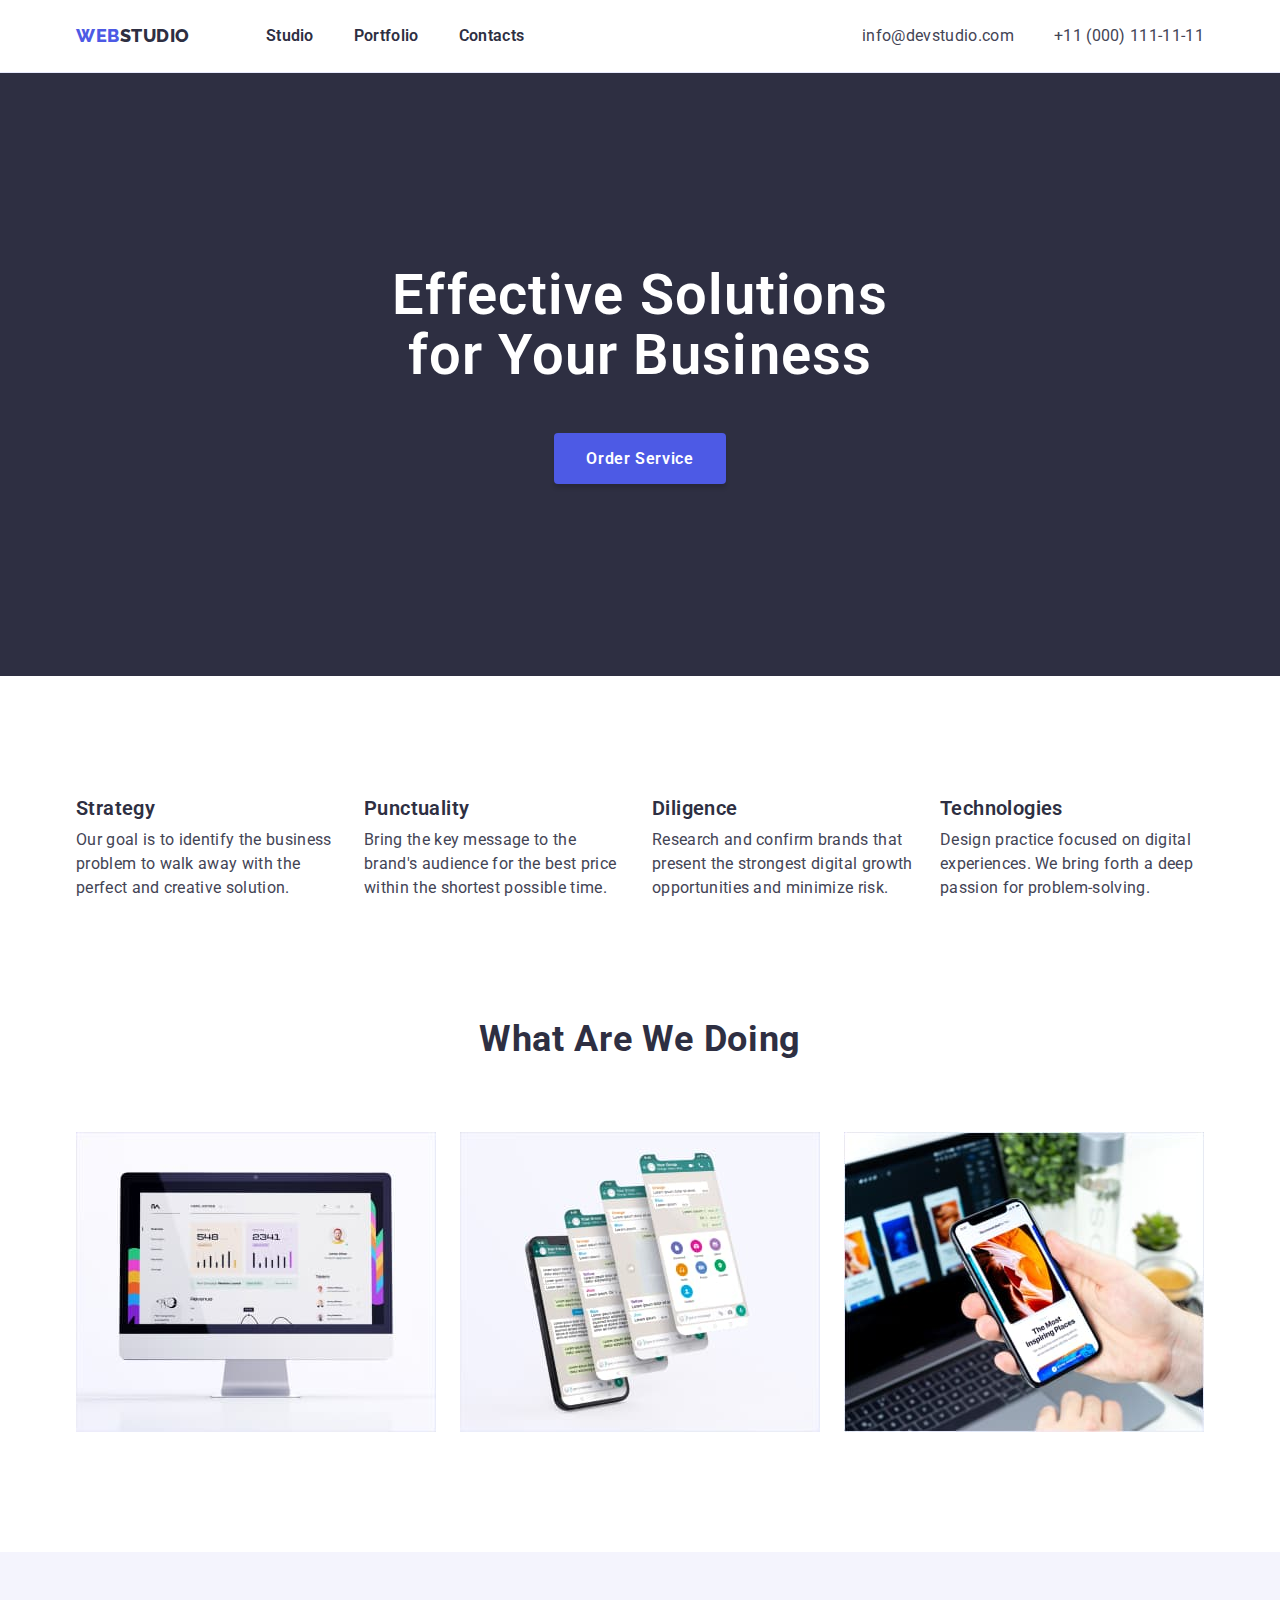
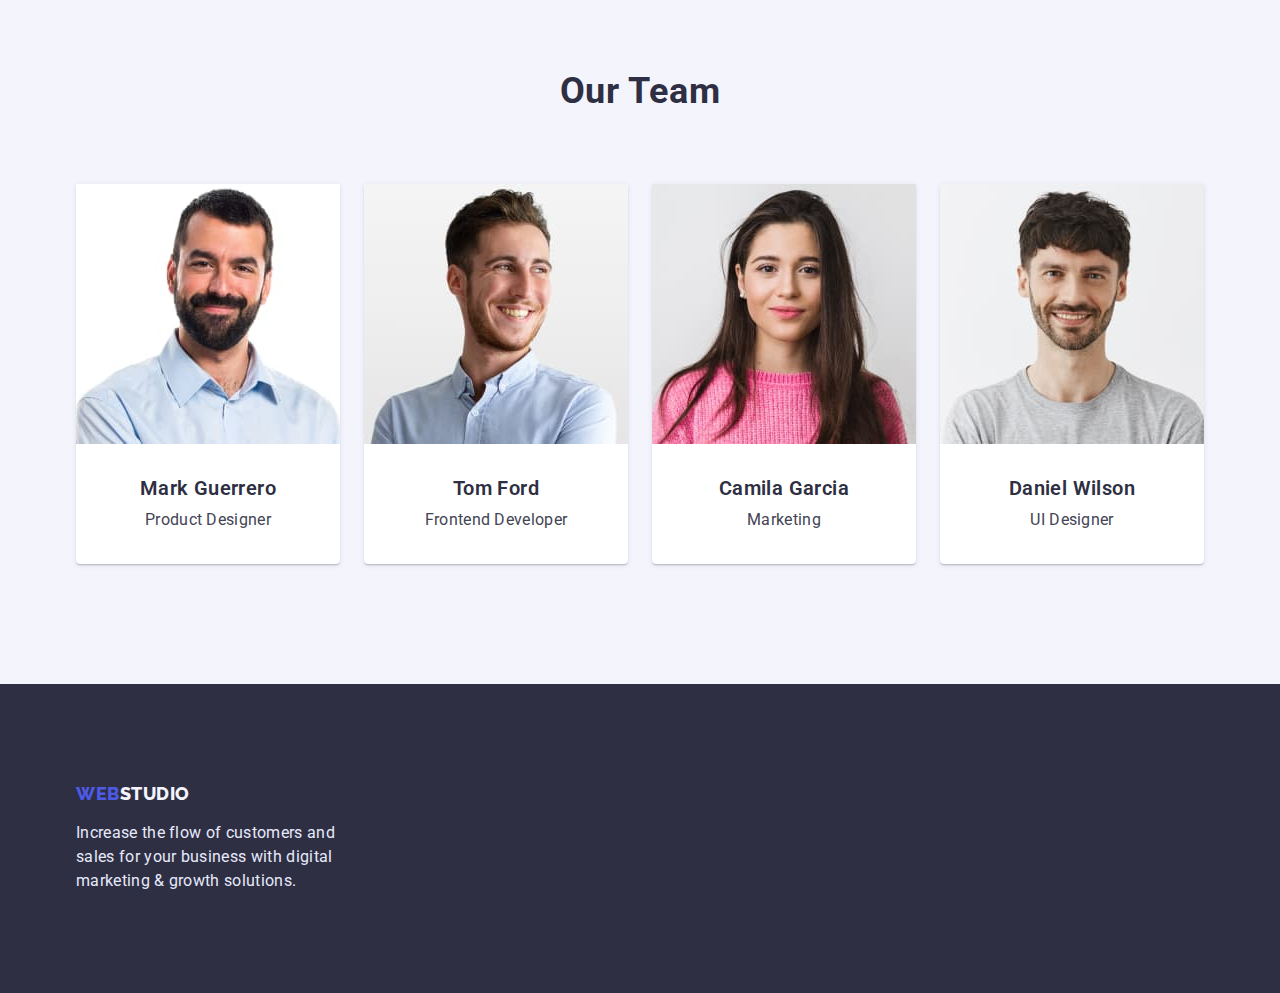
==== index.html @ ffe82aef "summary" ====
<!DOCTYPE html>
<html lang="en">
<head>
    <meta charset="UTF-8">
    <meta http-equiv="X-UA-Compatible" content="IE=edge">
    <meta name="viewport" content="width=device-width, initial-scale=1.0">
    <title>Webstudio</title>
    <link href="https://fonts.googleapis.com/css2?family=Raleway:wght@800&amp;family=Roboto:wght@400;500;700;900&amp;display=swap" rel="stylesheet">
    <link rel="stylesheet" href="https://cdnjs.cloudflare.com/ajax/libs/modern-normalize/1.1.0/modern-normalize.min.css">
    <link rel="stylesheet" href="./css/styles.css">
</head>
<body>
    <!--Header-->
    <header class="header">
        <div class="container flex">
            <a class="flex logo" href="./index.html">web<span class="header-logo">studio</span></a>
            <nav class="navigation">
                <ul class="flex navigation-list">
                    <li class="navigation-list-item">
                        <a class="navigation-anchor" href="./index.html">studio</a>
                    </li>
                    <li class="navigation-list-item">
                        <a class="navigation-anchor" href="./portfolio.html">portfolio</a>
                    </li>
                    <li class="navigation-list-item">
                        <a class="navigation-anchor" href="">contacts</a>
                    </li>
                </ul>
            </nav>
            <address class="address">
                <ul class="flex">
                    <li class="address-list-item">
                        <a class="address-anchor" href="mailto:info@devstudio.com">info@devstudio.com</a>
                    </li>
                    <li class="address-list-item">
                        <a class="address-anchor" href="tel:+110001111111">+11 (000) 111-11-11</a>
                    </li>
                </ul>
            </address>
        </div>
    </header>
    <!--Main Content-->
    <main>
        <!--Hero-->
        <section class="hero">
            <div class="container">
                <h1 class="hero-header">Effective Solutions for Your Business</h1>
                <button class="hero-button" type="button">Order Service</button>
            </div>
        </section>
        <!--Features-->
        <section class="features">
            <div class="container">
                <h2 class="visually-hidden">features</h2>
                <ul class="flex">
                    <li class="features-list-item">
                        <h3 class="third-header">Strategy</h3>
                        <p class="text">Our goal is to identify the business
                            problem to walk away with the perfect and creative solution. </p>
                    </li>
                    <li class="features-list-item">
                        <h3 class="third-header">Punctuality</h3>
                        <p class="text">Bring the key message to the brand's audience for the best price within the shortest possible time.</p>
                    </li>
                    <li class="features-list-item">
                        <h3 class="third-header">Diligence</h3>
                        <p class="text">Research and confirm brands that present the strongest digital growth opportunities and minimize risk.</p>
                    </li>
                    <li class="features-list-item">
                        <h3 class="third-header">Technologies</h3>
                        <p class="text">Design practice focused on digital experiences. We bring forth a deep passion for problem-solving.</p>
                    </li>
                </ul>
            </div>
        </section>
        <!-- Work -->
        <section class="work">
            <div class="container">
                <h2 class="second-header">what are we doing</h2>
                <ul class="flex">
                    <li class="work-list-item">
                        <img class="block" src="images/monitor.jpg" alt="monitor" width="360">
                    </li>
                    <li class="work-list-item">
                        <img class="block" src="images/phone.jpg" alt="phone" width="360">
                    </li>
                    <li class="work-list-item">
                        <img class="block" src="images/all.jpg" alt="phone in hand" width="360">
                    </li>
                </ul>
            </div>
        </section>
        <!-- Team -->
        <section class="team">
            <div class="container">
                <h2 class="second-header">our team</h2>
                <ul class="flex">
                    <li class="team-list-item">
                        <img class="block" src="images/mark.jpg" alt="mark portret" width="264">
                        <div class="team-box">
                            <h3 class="third-header">mark guerrero</h3>
                            <p class="text">Product Designer</p>
                        </div>
                    </li>
                    <li class="team-list-item">
                        <img class="block" src="images/tom.jpg" alt="tom portret" width="264">
                        <div class="team-box">
                            <h3 class="third-header">tom ford</h3>
                            <p class="text">Frontend Developer</p>
                        </div>
                    </li>
                    <li class="team-list-item">
                        <img class="block" src="images/camila.jpg" alt="camila portret" width="264">
                        <div class="team-box">
                            <h3 class="third-header">camila garcia</h3>
                            <p class="text">Marketing</p>
                        </div>
                    </li>
                    <li class="team-list-item">
                        <img class="block" src="images/daniel.jpg" alt="danielportret" width="264">
                        <div class="team-box">
                            <h3 class="third-header">daniel wilson</h3>
                            <p class="text">UI Designer</p>
                        </div>
                    </li>
                </ul>
            </div>
        </section>
    </main>
    <!-- Footer -->
    <footer class="footer">
        <div class="container">
            <a class="logo-foot" href="./index.html">web<span class="footer-logo">studio</span></a>
            <p class="footer-text">Increase the flow of customers and sales for your business with digital marketing & growth solutions.</p>
        </div>
    </footer>
</body>
</html>
---- css/styles.css ----
:root {
    --iris: #4D5AE5;
    --navy-blue: #2E2F42;
    --green: #31D0AA;
    --slate: #434455;
    --light-slate: #8E8F99;
    --cornflower: #E7E9FC;
    --cloud: #F4F4FD;
    --navy-blue-modal: rgba(46, 47, 66, 0.4);
    --background: #FFFFFF;
    --order-hover: #404BBF;
}

body {
    font-family: 'Roboto', sans-serif;
    font-style: normal;
    color: var(--navy-blue);
    background-color: var(--background);
}

h1, h2, h3, ul, p {
    margin: 0;
    padding: 0;
    list-style: none;
}

/* ---------------HEADER--------------- */

.header {
    border-bottom: 1px solid #E7E9FC;
}

.container {
    margin: 0 auto;
    width: 1158px;
    padding-left: 15px;
    padding-right: 15px;
}

.flex {
    display: flex;
}

.logo {
    padding-top: 24px;
    padding-bottom: 24px;

    font-family: 'Raleway', sans-serif;
    font-weight: 800;
    font-size: 18px;
    line-height: 1.33;
    align-items: center;
    letter-spacing: 0.03em;
    text-transform: uppercase;
    color: var(--iris);
    text-decoration: none;
}

.header-logo {
    color: var(--navy-blue);
}

.navigation-list {
    margin-left: 76px;
}

.navigation-list .navigation-list-item + .navigation-list-item {
    margin-left: 40px;
}

.navigation-list-item {
    
}

.navigation-anchor {
    display: block;
    padding-top: 24px;
    padding-bottom: 24px;

    font-weight: 600;
    font-size: 16px;
    line-height: 1.5;
    letter-spacing: 0.02em;
    text-decoration: none;
    color: var(--navy-blue);
    text-transform: capitalize;
}

.navigation-anchor:hover, .navigation-anchor:focus {
    color: var(--iris);
}

.address {
    margin-left: auto;
}

.address-list-item + .address-list-item {
    margin-left: 40px;
}

.address-anchor {
    display: block;
    padding-top: 24px;
    padding-bottom: 24px;
    
    font-style: normal;
    font-size: 16px;
    line-height: 1.5;
    letter-spacing: 0.02em;
    color: var(--slate);
    text-decoration: none;
}

.tel {
    text-transform: uppercase;
}

.address-anchor:hover, .address:focus {
    color: var(--iris)
}

/* ---------------MAIN--------------- */

/* ------------Hero------------ */

.hero {
    background-color: var(--navy-blue);
    text-align: center;
    padding-top: 192px;
    padding-bottom: 192px;
}

.hero-header {
    margin: 0 auto;
    max-width: 496px;
    margin-bottom: 48px;

    font-weight: 600;
    font-size: 56px;
    line-height: 1.075;
    text-align: center;
    letter-spacing: 0.02em;
    color: var(--background);
}

.hero-button {
    padding: 16px 32px;
    text-align: center;
    border: none;

    font-family: 'Roboto', sans-serif;
    background: var(--iris);
    font-weight: 600;
    font-size: 16px;
    line-height: 1.1875;
    letter-spacing: 0.04em;
    color: var(--background);
    cursor: pointer;
    box-shadow: 0px 4px 4px rgba(0, 0, 0, 0.15);
    border-radius: 4px;
}

.hero-button:hover, .hero-button:focus {
    background-color: var(--order-hover);
}

/* ------------Features------------ */

.features {
    padding-top: 120px;
    padding-bottom: 120px;
}

.features-list-item {
    flex-basis: calc(100% - (3 * 24px) / 4);
}

.features-list-item + .features-list-item {
    margin-left: 24px;
}

.third-header {
    margin-bottom: 8px;

    font-weight: 600;
    font-size: 20px;
    line-height: 1.2;
    letter-spacing: 0.02em;
    text-transform: capitalize;
}

.text {
    font-size: 16px;
    line-height: 1.5;
    letter-spacing: 0.02em;
    color: var(--slate);
}

/* ------------Work------------ */

.work {
    padding-bottom: 120px;
}

.second-header {
    margin-bottom: 72px;

    font-size: 36px;
    line-height: 1.11;
    text-align: center;
    letter-spacing: 0.02em;
    text-transform: capitalize;
}

.work-list-item {
    flex-basis: calc(100% - (2 * 24px) / 3);
}

.work-list-item + .work-list-item {
    margin-left: 24px;
}

.block {
    display: block;
}

/* ------------Team------------ */

.team {
    background-color: var(--cloud);
    padding-top: 120px;
    padding-bottom: 120px;
}

.team-list-item + .team-list-item {
    margin-left: 24px;
}

.team-list-item {
    flex-basis: calc(100% - (3 * 24px) / 4);
    background: var(--background);
    box-shadow: 0px 1px 6px rgba(46, 47, 66, 0.08), 0px 1px 1px rgba(46, 47, 66, 0.16), 0px 2px 1px rgba(46, 47, 66, 0.08);
    border-radius: 0px 0px 4px 4px;
}

.team-box {
    padding: 32px 0;
    text-align: center;
}

/* ------------FOOTER------------ */
.footer {
    background-color: var(--navy-blue);
    padding-top: 100px;
    padding-bottom: 100px;
}

.logo-foot {
    margin-bottom: 16px;
    font-family: 'Raleway';
    font-weight: 800;
    font-size: 18px;
    line-height: 1.16;
    display: flex;
    align-items: center;
    letter-spacing: 0.03em;
    text-transform: uppercase;
    text-decoration: none;
    color: var(--iris);
}

.footer-logo {
    color: var(--cloud);
}

.footer-text {
    font-size: 16px;
    line-height: 1.5;
    letter-spacing: 0.02em;
    color: var(--cornflower);
    max-width: 264px;
}

/* ------------PORTFOLIO------------ */

/* ------------Buttons------------ */

.portfolio {
    padding-top: 96px;
    padding-bottom: 120px;
}

.buttons-list {
    display: flex;
    margin-bottom: 72px;
    justify-content: center;
}

.buttons-list-item + .buttons-list-item {
    margin-left: 24px;
}

.portfolio-button {
    border-radius: 4px;
    padding: 12px 24px;

    font-family: 'Roboto', sans-serif;
    font-weight: 600;
    font-size: 16px;
    line-height: 1.5;
    text-align: center;
    letter-spacing: 0.04em;
    color: var(--iris);
    background: var(--cloud);
    cursor: pointer;
    border: 0.5px solid #F4F4FD;
    box-shadow: 0px 1px 6px rgba(46, 47, 66, 0.08);
    text-transform: capitalize;
}

.portfolio-button:hover, .portfolio-button:focus {
    color: var(--background);
    background-color: var(--order-hover);
    /* box-shadow: 0px 3px 1px rgba(0, 0, 0, 0.1), 0px 2px 1px rgba(0, 0, 0, 0.08), 0px 2px 2px rgba(0, 0, 0, 0.12); */
}

/* ------------Cards------------ */

.cards-list {
    display: flex;
    flex-wrap: wrap;
}

.cards-list-item {
    width: calc((100% - 48px) / 3);
    margin-right: 24px;
    margin-bottom: 48px;
    box-shadow: 0px 1px 6px rgba(46, 47, 66, 0.08);
}

.cards-list-item:nth-child(3n) {
    margin-right: 0;
}

.cards-list-item:nth-last-child(-n+3) {
    margin-bottom: 0;
}

.cards-box {
    padding: 32px 16px;
    border: 0.5px solid #F4F4FD;
    border-top: 0;
}

/* ------------Visually Hidden------------ */

.visually-hidden {
    position: absolute;
    white-space: nowrap;
    width: 1px;
    height: 1px;
    overflow: hidden;
    border: 0;
    padding: 0;
    clip: rect(0 0 0 0);
    clip-path: inset(50%);
    margin: -1px;
}
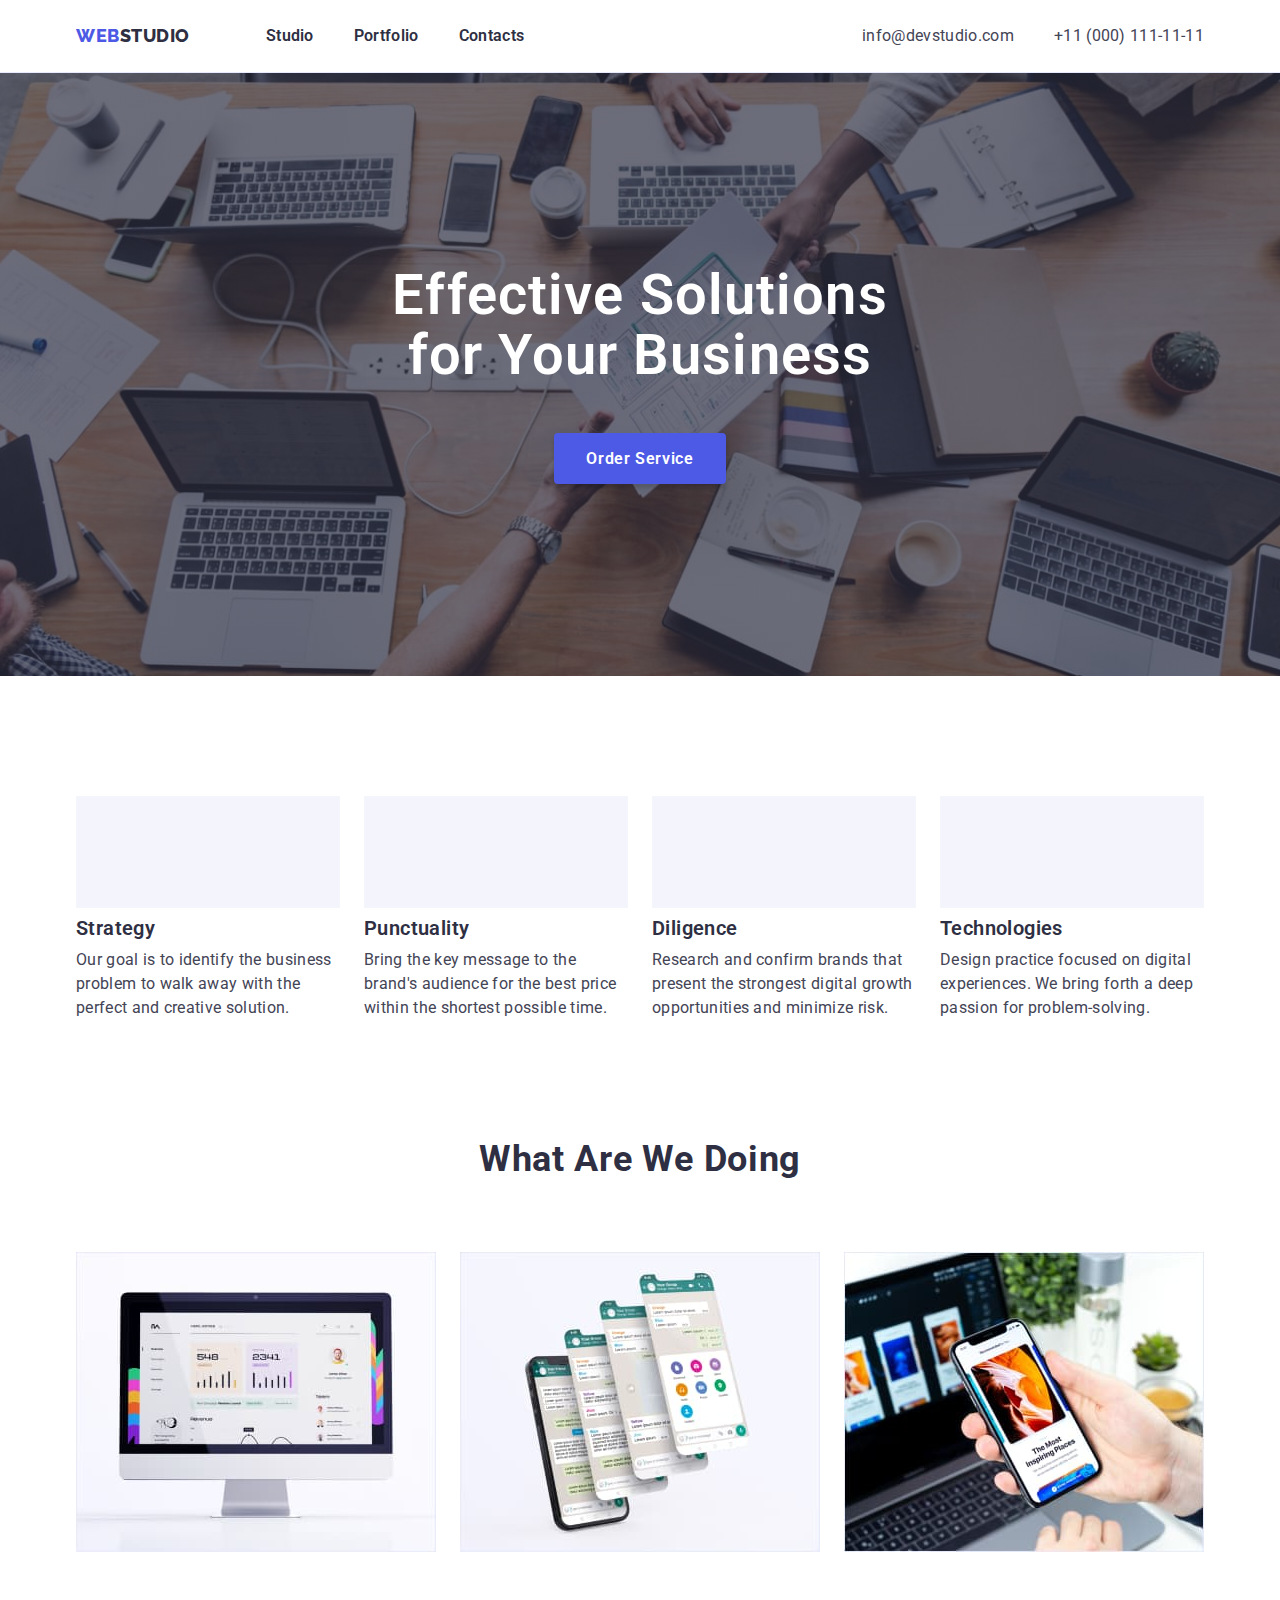
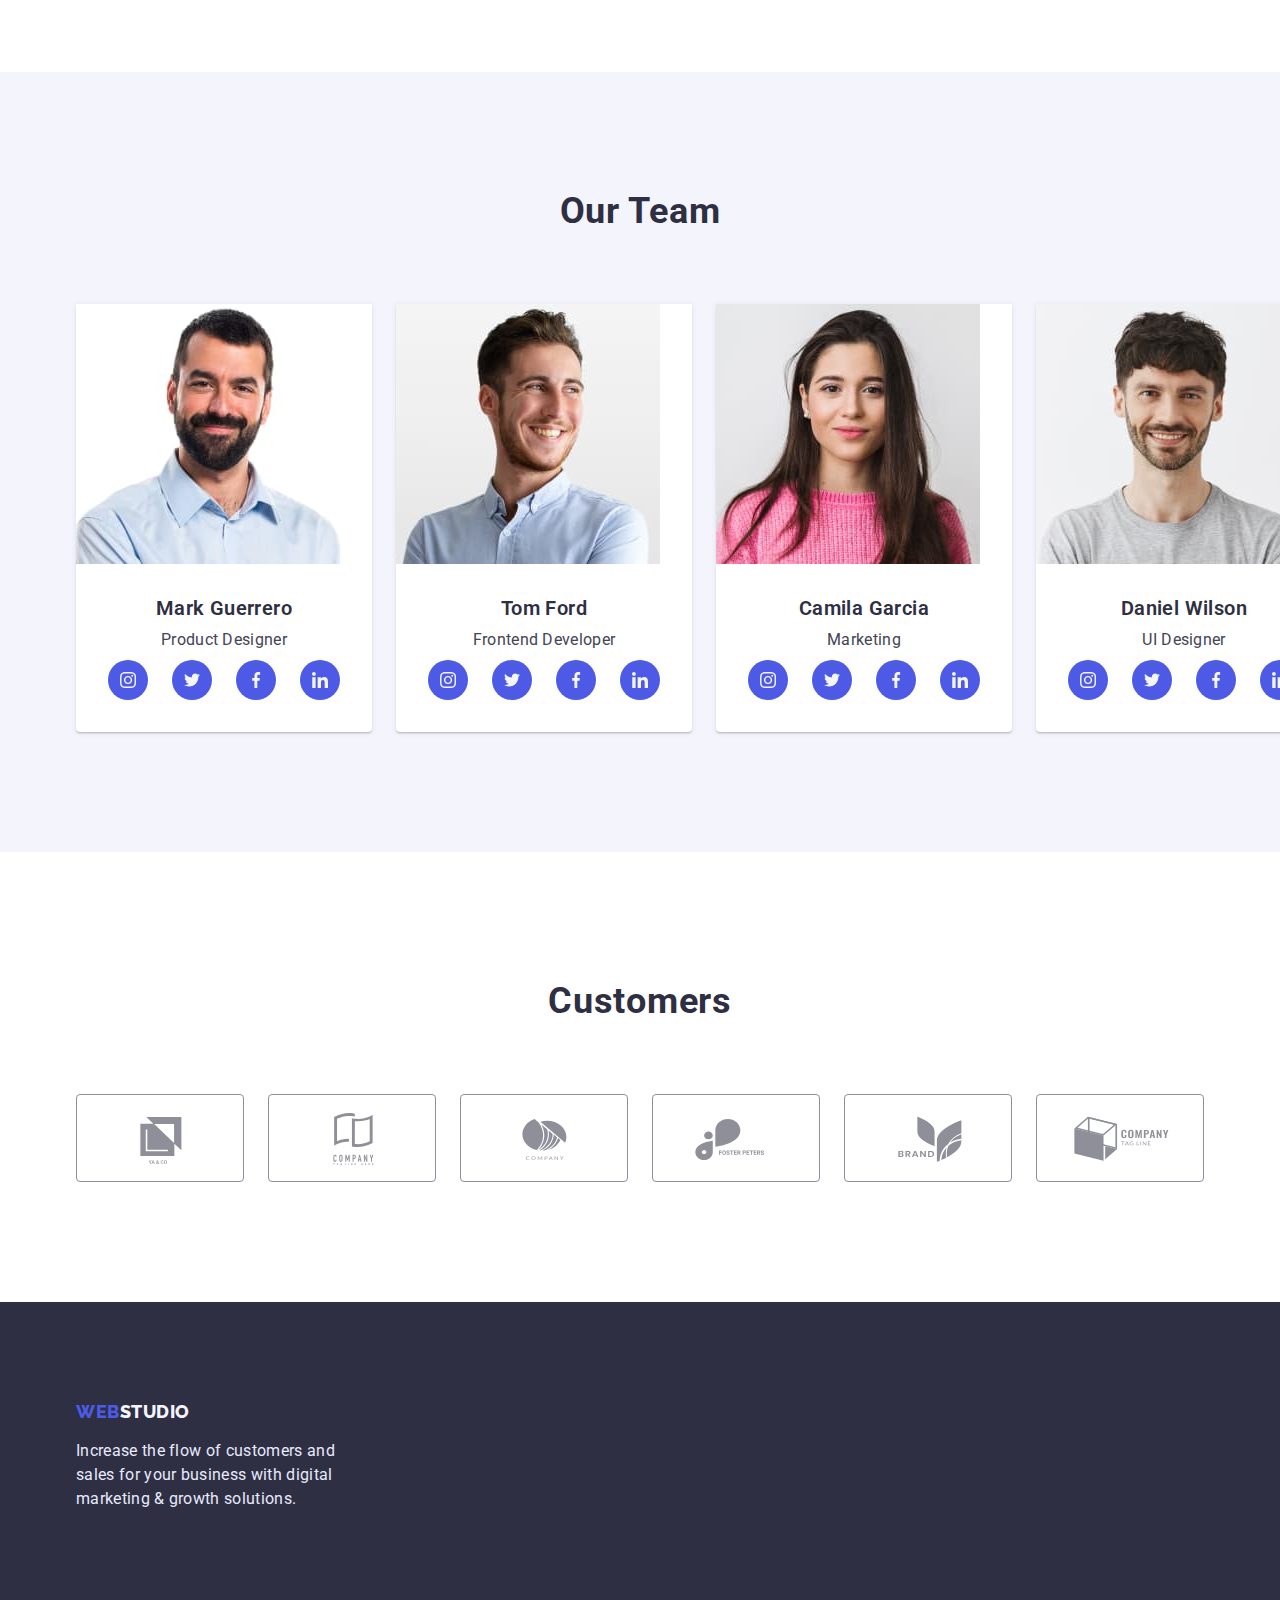
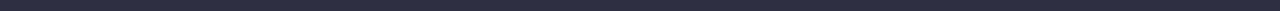
==== commit 05c9ea9d: "summary" ====
--- a/index.html
+++ b/index.html
@@ -53,20 +53,20 @@
             <div class="container">
                 <h2 class="visually-hidden">features</h2>
                 <ul class="flex">
-                    <li class="features-list-item">
+                    <li class="features-list-item antena">
                         <h3 class="third-header">Strategy</h3>
                         <p class="text">Our goal is to identify the business
                             problem to walk away with the perfect and creative solution. </p>
                     </li>
-                    <li class="features-list-item">
+                    <li class="features-list-item clock">
                         <h3 class="third-header">Punctuality</h3>
                         <p class="text">Bring the key message to the brand's audience for the best price within the shortest possible time.</p>
                     </li>
-                    <li class="features-list-item">
+                    <li class="features-list-item diagram">
                         <h3 class="third-header">Diligence</h3>
                         <p class="text">Research and confirm brands that present the strongest digital growth opportunities and minimize risk.</p>
                     </li>
-                    <li class="features-list-item">
+                    <li class="features-list-item astronaut">
                         <h3 class="third-header">Technologies</h3>
                         <p class="text">Design practice focused on digital experiences. We bring forth a deep passion for problem-solving.</p>
                     </li>
@@ -100,6 +100,36 @@
                         <div class="team-box">
                             <h3 class="third-header">mark guerrero</h3>
                             <p class="text">Product Designer</p>
+                            <ul class="team-soc-list">
+                                <li class="team-soc-item">
+                                    <a href="" class="team-soc-link">
+                                        <svg class="team-soc-icon" width="16" height="16">
+                                            <use href="./images/symbol-defs.svg#icon-instagram"></use>
+                                        </svg>
+                                    </a>
+                                </li>
+                                <li class="team-soc-item">
+                                    <a href="" class="team-soc-link">
+                                        <svg class="team-soc-icon" width="16" height="16">
+                                            <use href="./images/symbol-defs.svg#icon-twitter"></use>
+                                        </svg>
+                                    </a>
+                                </li>
+                                <li class="team-soc-item">
+                                    <a href="" class="team-soc-link">
+                                        <svg class="team-soc-icon" width="16" height="16">
+                                            <use href="./images/symbol-defs.svg#icon-facebook"></use>
+                                        </svg>
+                                    </a>
+                                </li>
+                                <li class="team-soc-item">
+                                    <a href="" class="team-soc-link">
+                                        <svg class="team-soc-icon" width="16" height="16">
+                                            <use href="./images/symbol-defs.svg#icon-linkedin"></use>
+                                        </svg>
+                                    </a>
+                                </li>
+                            </ul>
                         </div>
                     </li>
                     <li class="team-list-item">
@@ -107,6 +137,36 @@
                         <div class="team-box">
                             <h3 class="third-header">tom ford</h3>
                             <p class="text">Frontend Developer</p>
+                            <ul class="team-soc-list">
+                                <li class="team-soc-item">
+                                    <a href="" class="team-soc-link">
+                                        <svg class="team-soc-icon" width="16" height="16">
+                                            <use href="./images/symbol-defs.svg#icon-instagram"></use>
+                                        </svg>
+                                    </a>
+                                </li>
+                                <li class="team-soc-item">
+                                    <a href="" class="team-soc-link">
+                                        <svg class="team-soc-icon" width="16" height="16">
+                                            <use href="./images/symbol-defs.svg#icon-twitter"></use>
+                                        </svg>
+                                    </a>
+                                </li>
+                                <li class="team-soc-item">
+                                    <a href="" class="team-soc-link">
+                                        <svg class="team-soc-icon" width="16" height="16">
+                                            <use href="./images/symbol-defs.svg#icon-facebook"></use>
+                                        </svg>
+                                    </a>
+                                </li>
+                                <li class="team-soc-item">
+                                    <a href="" class="team-soc-link">
+                                        <svg class="team-soc-icon" width="16" height="16">
+                                            <use href="./images/symbol-defs.svg#icon-linkedin"></use>
+                                        </svg>
+                                    </a>
+                                </li>
+                            </ul>
                         </div>
                     </li>
                     <li class="team-list-item">
@@ -114,6 +174,36 @@
                         <div class="team-box">
                             <h3 class="third-header">camila garcia</h3>
                             <p class="text">Marketing</p>
+                            <ul class="team-soc-list">
+                                <li class="team-soc-item">
+                                    <a href="" class="team-soc-link">
+                                        <svg class="team-soc-icon" width="16" height="16">
+                                            <use href="./images/symbol-defs.svg#icon-instagram"></use>
+                                        </svg>
+                                    </a>
+                                </li>
+                                <li class="team-soc-item">
+                                    <a href="" class="team-soc-link">
+                                        <svg class="team-soc-icon" width="16" height="16">
+                                            <use href="./images/symbol-defs.svg#icon-twitter"></use>
+                                        </svg>
+                                    </a>
+                                </li>
+                                <li class="team-soc-item">
+                                    <a href="" class="team-soc-link">
+                                        <svg class="team-soc-icon" width="16" height="16">
+                                            <use href="./images/symbol-defs.svg#icon-facebook"></use>
+                                        </svg>
+                                    </a>
+                                </li>
+                                <li class="team-soc-item">
+                                    <a href="" class="team-soc-link">
+                                        <svg class="team-soc-icon" width="16" height="16">
+                                            <use href="./images/symbol-defs.svg#icon-linkedin"></use>
+                                        </svg>
+                                    </a>
+                                </li>
+                            </ul>
                         </div>
                     </li>
                     <li class="team-list-item">
@@ -121,7 +211,87 @@
                         <div class="team-box">
                             <h3 class="third-header">daniel wilson</h3>
                             <p class="text">UI Designer</p>
+                            <ul class="team-soc-list">
+                                <li class="team-soc-item">
+                                    <a href="" class="team-soc-link">
+                                        <svg class="team-soc-icon" width="16" height="16">
+                                            <use href="./images/symbol-defs.svg#icon-instagram"></use>
+                                        </svg>
+                                    </a>
+                                </li>
+                                <li class="team-soc-item">
+                                    <a href="" class="team-soc-link">
+                                        <svg class="team-soc-icon" width="16" height="16">
+                                            <use href="./images/symbol-defs.svg#icon-twitter"></use>
+                                        </svg>
+                                    </a>
+                                </li>
+                                <li class="team-soc-item">
+                                    <a href="" class="team-soc-link">
+                                        <svg class="team-soc-icon" width="16" height="16">
+                                            <use href="./images/symbol-defs.svg#icon-facebook"></use>
+                                        </svg>
+                                    </a>
+                                </li>
+                                <li class="team-soc-item">
+                                    <a href="" class="team-soc-link">
+                                        <svg class="team-soc-icon" width="16" height="16">
+                                            <use href="./images/symbol-defs.svg#icon-linkedin"></use>
+                                        </svg>
+                                    </a>
+                                </li>
+                            </ul>
                         </div>
+                    </li>
+                </ul>
+            </div>
+        </section>
+        <!--Customers-->
+        <section class="customers">
+            <div class="container">
+                <h2 class="second-header">customers</h2>
+                <ul class="customers-list">
+                    <li class="customers-item">
+                        <a href="" class="customers-link">
+                            <svg class="customers-icon" width="104" height="56">
+                                <use href="./images/symbol-defs.svg#icon-logo-first"></use>
+                            </svg>
+                        </a>
+                    </li>
+                    <li class="customers-item">
+                        <a href="" class="customers-link">
+                            <svg class="customers-icon" width="104" height="56">
+                                <use href="./images/symbol-defs.svg#icon-logo-second"></use>
+                            </svg>
+                        </a>
+                    </li>
+                    <li class="customers-item">
+                        <a href="" class="customers-link">
+                            <svg class="customers-icon" width="104" height="56">
+                                <use href="./images/symbol-defs.svg#icon-logo-third"></use>
+                            </svg>
+                        </a>
+                    </li>
+                    <li class="customers-item">
+                        <a href="" class="customers-link">
+                            <svg class="customers-icon" width="104" height="56">
+                                <use href="./images/symbol-defs.svg#icon-logo-fourth"></use>
+                            </svg>
+                        </a>
+                    </li>
+                    <li class="customers-item">
+                        <a href="" class="customers-link">
+                            <svg class="customers-icon" width="104" height="56">
+                                <use href="./images/symbol-defs.svg#icon-logo-fiveth"></use>
+                            </svg>
+                        </a>
+                    </li>
+                    <li class="customers-item">
+                        <a href="" class="customers-link">
+                            <svg class="customers-icon" width="104" height="56">
+                                <use href="./images/symbol-defs.svg#icon-logo-sixeth"></use>
+                            </svg>
+                        </a>
                     </li>
                 </ul>
             </div>
--- a/css/styles.css
+++ b/css/styles.css
@@ -115,7 +115,7 @@
     text-transform: uppercase;
 }
 
-.address-anchor:hover, .address:focus {
+.address-anchor:hover, .address-anchor:focus {
     color: var(--iris)
 }
 
@@ -125,11 +125,14 @@
 
 .hero {
     background-color: var(--navy-blue);
+    background-image: linear-gradient( rgba(46, 47, 66, 0.7), rgba(46, 47, 66, 0.7)), url(../images/people-office.jpg);
+    background-repeat: no-repeat;
+    background-size: cover;
+    background-position: center;
     text-align: center;
     padding-top: 192px;
     padding-bottom: 192px;
-}
-
+} 
 .hero-header {
     margin: 0 auto;
     max-width: 496px;
@@ -179,6 +182,33 @@
     margin-left: 24px;
 }
 
+.features-list-item::before {
+    display: block;
+    content: '';
+    height: 112px;
+    background-size: contain;
+    background-repeat: no-repeat;
+    background-position: center;
+    background-color: var(--cloud);
+    margin-bottom: 8px;
+}
+
+.antena::before {
+    background-image: url();
+}
+
+.clock::before {
+    background-image: url();
+}
+
+.diagram::before {
+    background-image: url();
+}
+
+.astronaut::before {
+    background-image: url();
+}
+
 .third-header {
     margin-bottom: 8px;
 
@@ -244,8 +274,81 @@
 }
 
 .team-box {
-    padding: 32px 0;
-    text-align: center;
+    padding: 32px;
+    text-align: center;
+}
+
+.team-box .text {
+    margin-bottom: 8px;
+}
+
+.team-soc-list {
+    display: flex;
+    justify-content: center;
+    gap: 24px;
+}
+
+.team-soc-item {
+    width: 40px;
+    height: 40px;
+
+}
+
+.team-soc-link {
+    width: 100%;
+    height: 100%;
+    background-color: var(--iris);
+    border-radius: 50%;
+    display: flex;
+    align-items: center;
+    justify-content: center;
+}
+
+.team-soc-icon {
+    fill: var(--cloud)
+}
+
+.team-soc-link:hover, .team-soc-link:focus {
+    background-color: #404BBF;
+}
+
+/* ------------Customers------------ */
+
+.customers {
+    padding-top: 130px;
+    padding-bottom: 120px;
+}
+
+.customers-list {
+    display: flex;
+    gap: 24px;
+}
+
+.customers-item {
+    width: calc((100% - (5 * 24px)) / 6);
+    height: 88px;
+}
+
+.customers-link {
+    width: 100%;
+    height: 100%;
+    border: 1px solid var(--light-slate);
+    border-radius: 4px;
+    display: flex;
+    align-items: center;
+    justify-content: center;
+}
+
+.customers-icon {
+    fill: var(--light-slate);
+}
+
+.customers-link:hover, .customers-link:focus {
+    border-color: var(--order-hover);
+}
+
+.customers-link:hover .customers-icon, .customers-link:focus .customers-icon {
+    fill: var(--order-hover);
 }
 
 /* ------------FOOTER------------ */
@@ -296,6 +399,10 @@
     justify-content: center;
 }
 
+.buttons-list-item {
+
+}
+
 .buttons-list-item + .buttons-list-item {
     margin-left: 24px;
 }
@@ -313,7 +420,8 @@
     color: var(--iris);
     background: var(--cloud);
     cursor: pointer;
-    border: 0.5px solid #F4F4FD;
+    border: 1px solid #E7E9FC;
+    border-radius: 4px;
     box-shadow: 0px 1px 6px rgba(46, 47, 66, 0.08);
     text-transform: capitalize;
 }
@@ -329,26 +437,33 @@
 .cards-list {
     display: flex;
     flex-wrap: wrap;
+    row-gap: 48px;
+    column-gap: 24px;
 }
 
 .cards-list-item {
     width: calc((100% - 48px) / 3);
-    margin-right: 24px;
-    margin-bottom: 48px;
+    /* margin-right: 24px;
+    margin-bottom: 48px; */
     box-shadow: 0px 1px 6px rgba(46, 47, 66, 0.08);
 }
 
-.cards-list-item:nth-child(3n) {
+/* .cards-list-item:nth-child(3n) {
     margin-right: 0;
 }
 
 .cards-list-item:nth-last-child(-n+3) {
     margin-bottom: 0;
+} */
+
+.cards-list-item:hover {
+    border: 0.5px solid #F4F4FD;
+    box-shadow: 0px 1px 6px rgba(46, 47, 66, 0.08), 0px 1px 1px rgba(46, 47, 66, 0.16), 0px 2px 1px rgba(46, 47, 66, 0.08);
 }
 
 .cards-box {
     padding: 32px 16px;
-    border: 0.5px solid #F4F4FD;
+    border: 1px solid #E7E9FC;
     border-top: 0;
 }
 
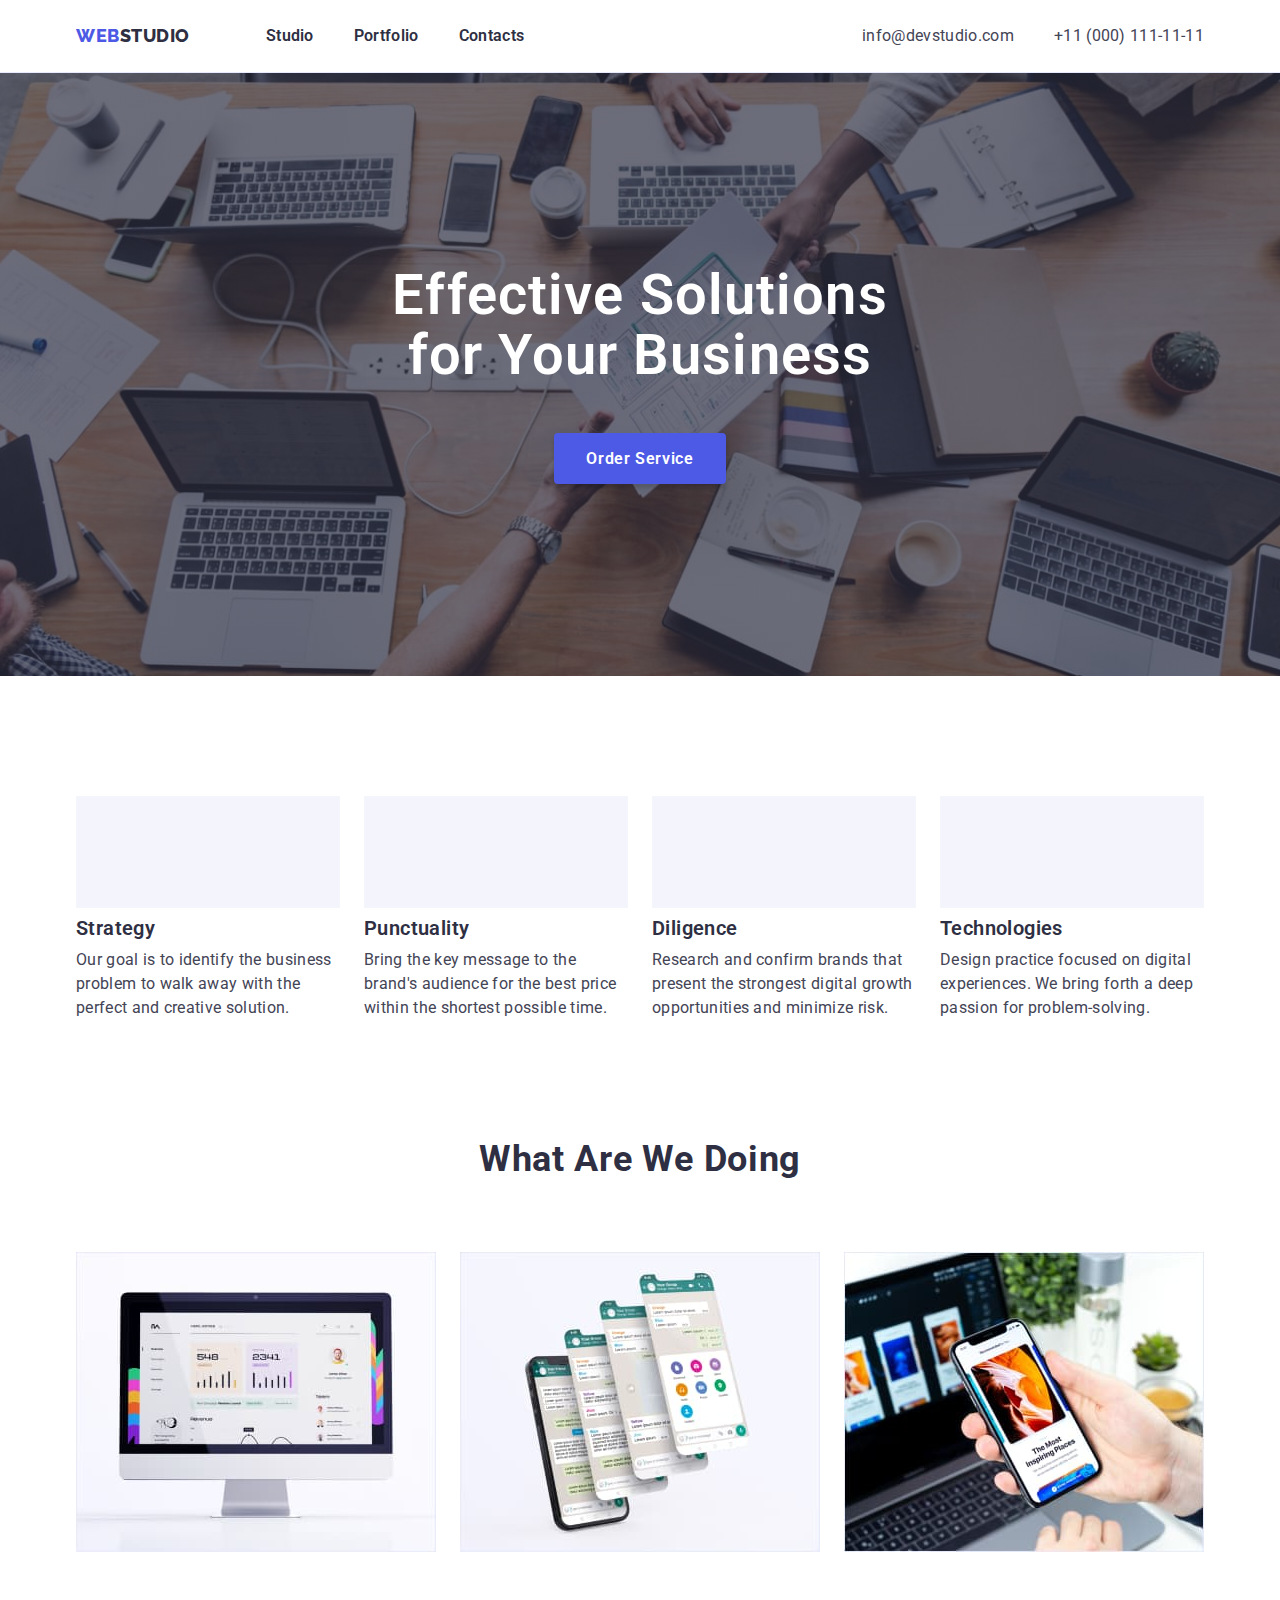
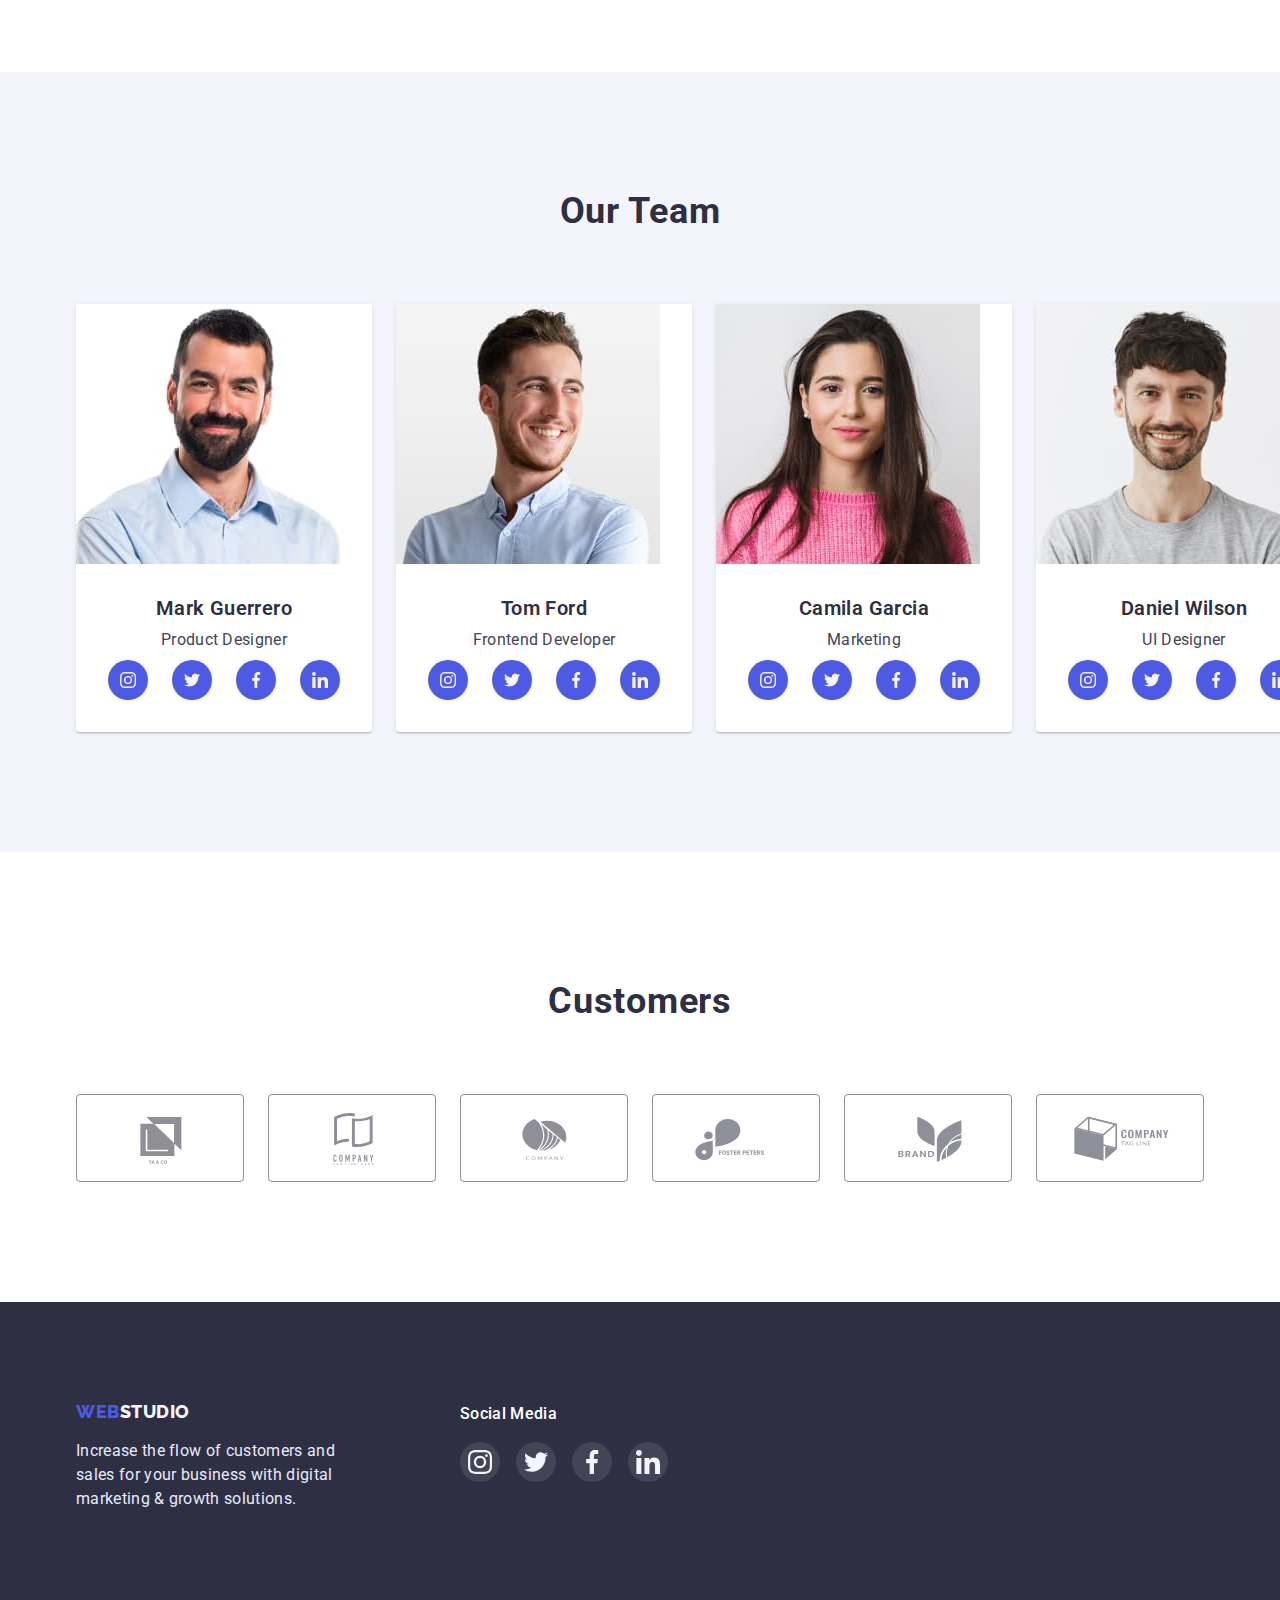
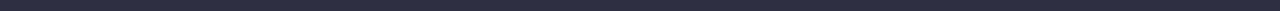
==== commit 1005245b: "summary" ====
--- a/index.html
+++ b/index.html
@@ -300,8 +300,45 @@
     <!-- Footer -->
     <footer class="footer">
         <div class="container">
-            <a class="logo-foot" href="./index.html">web<span class="footer-logo">studio</span></a>
-            <p class="footer-text">Increase the flow of customers and sales for your business with digital marketing & growth solutions.</p>
+            <ul class="footer-list">
+                <li class="footer-item">
+                    <a class="logo-foot" href="./index.html">web<span class="footer-logo">studio</span></a>
+                    <p class="footer-text">Increase the flow of customers and sales for your business with digital marketing & growth solutions.</p>
+                </li>
+                <li class="footer-item">
+                    <p class="footer-media">Social Media</p>
+                    <ul class="footer-soc-list">
+                        <li class="footer-soc-item">
+                            <a href="" class="footer-soc-link">
+                                <svg class="footer-soc-icon" width="24" height="24">
+                                    <use href="./images/symbol-defs.svg#icon-instagram"></use>
+                                </svg>
+                            </a>
+                        </li>
+                        <li class="footer-soc-item">
+                            <a href="" class="footer-soc-link">
+                                <svg class="footer-soc-icon" width="24" height="24">
+                                    <use href="./images/symbol-defs.svg#icon-twitter"></use>
+                                </svg>
+                            </a>
+                        </li>
+                        <li class="footer-soc-item">
+                            <a href="" class="footer-soc-link">
+                                <svg class="footer-soc-icon" width="24" height="24">
+                                    <use href="./images/symbol-defs.svg#icon-facebook"></use>
+                                </svg>
+                            </a>
+                        </li>
+                        <li class="footer-soc-item">
+                            <a href="" class="footer-soc-link">
+                                <svg class="footer-soc-icon" width="24" height="24">
+                                    <use href="./images/symbol-defs.svg#icon-linkedin"></use>
+                                </svg>
+                            </a>
+                        </li>
+                    </ul>
+                </li>
+            </ul>
         </div>
     </footer>
 </body>
--- a/css/styles.css
+++ b/css/styles.css
@@ -352,6 +352,11 @@
 }
 
 /* ------------FOOTER------------ */
+.footer-list {
+    display: flex;
+    gap: 120px;
+}
+
 .footer {
     background-color: var(--navy-blue);
     padding-top: 100px;
@@ -382,6 +387,45 @@
     letter-spacing: 0.02em;
     color: var(--cornflower);
     max-width: 264px;
+}
+
+.footer-media {
+    font-weight: 500;
+    font-size: 16px;
+    line-height: 1.5;
+    letter-spacing: 0.02em;
+    color: var(--background);
+    margin-bottom: 16px;
+}
+
+.footer-soc-list {
+    display: flex;
+    justify-content: center;
+    gap: 16px;
+}
+
+.footer-soc-item {
+    width: 40px;
+    height: 40px;
+
+}
+
+.footer-soc-link {
+    width: 100%;
+    height: 100%;
+    background-color: rgba(255, 255, 255, 0.1);
+    border-radius: 50%;
+    display: flex;
+    align-items: center;
+    justify-content: center;
+}
+
+.footer-soc-icon {
+    fill: var(--cloud)
+}
+
+.footer-soc-link:hover, .footer-soc-link:focus {
+    background-color: var(--green);
 }
 
 /* ------------PORTFOLIO------------ */
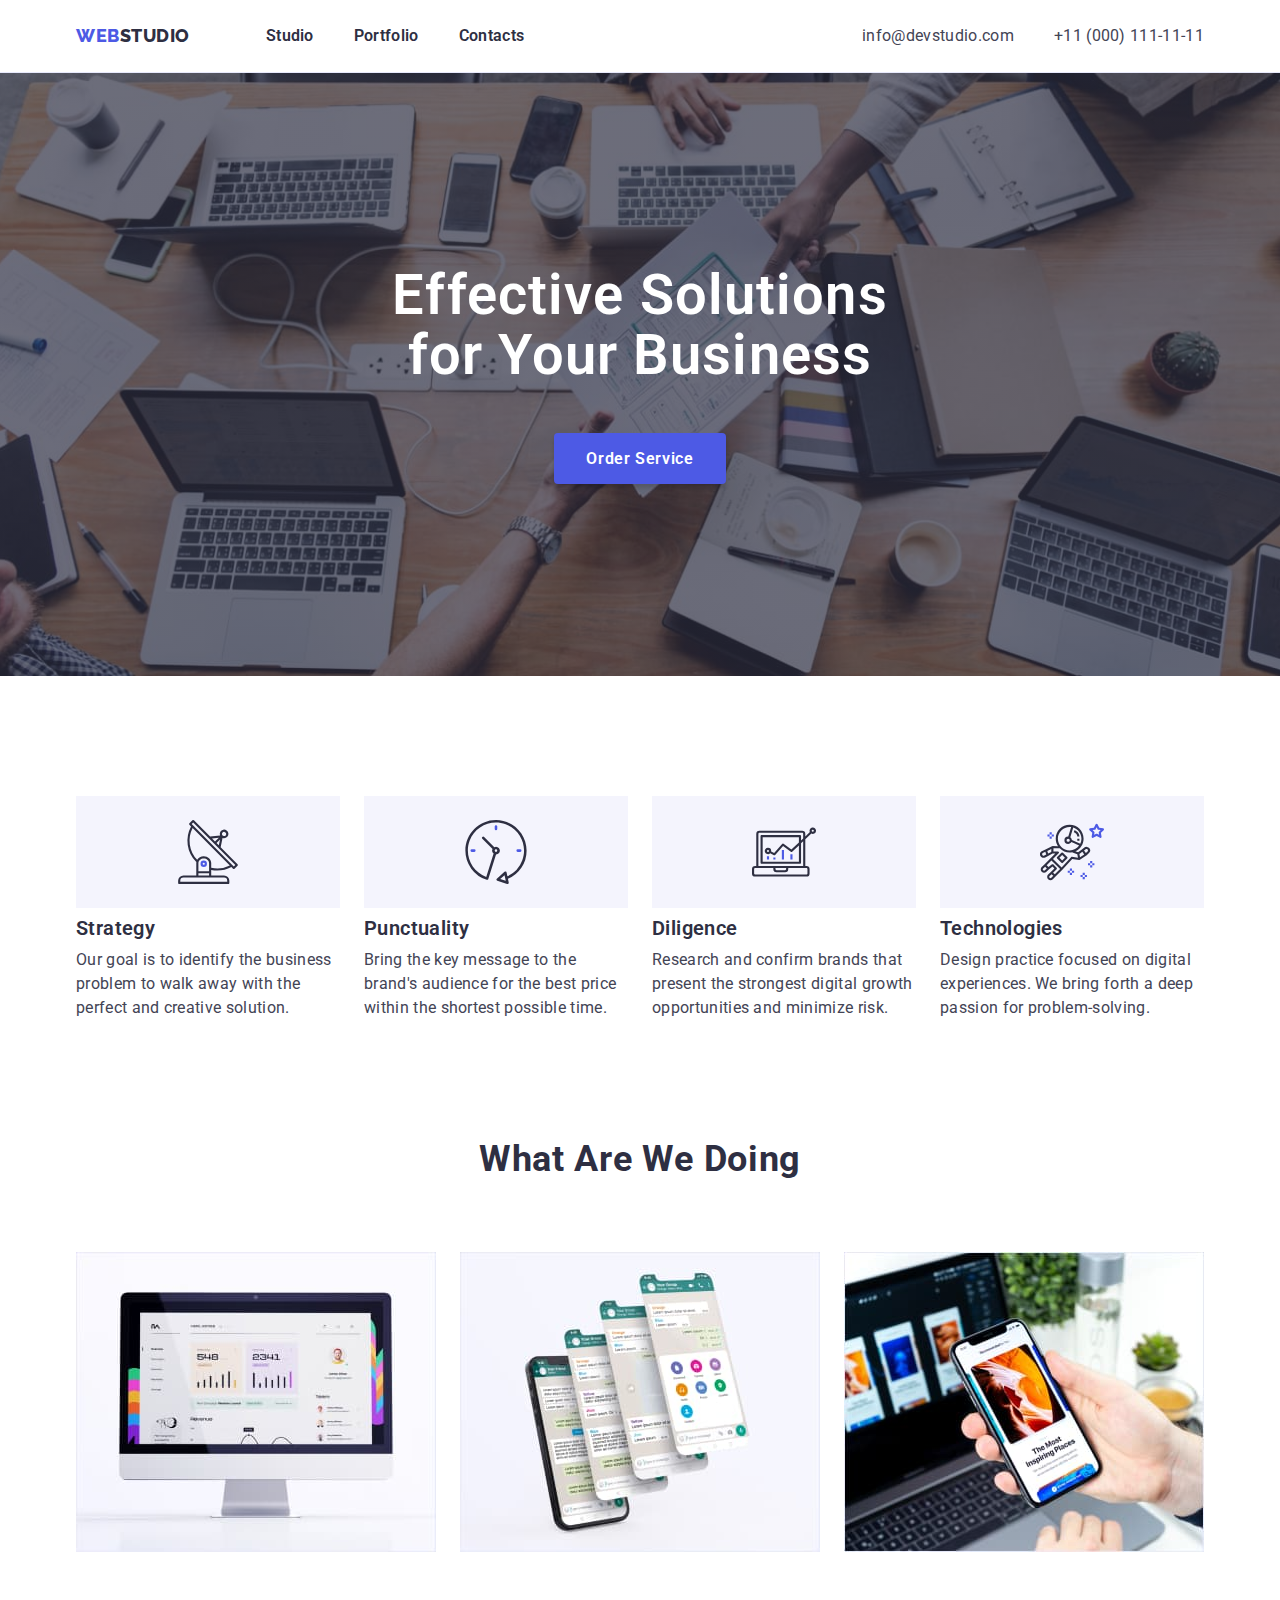
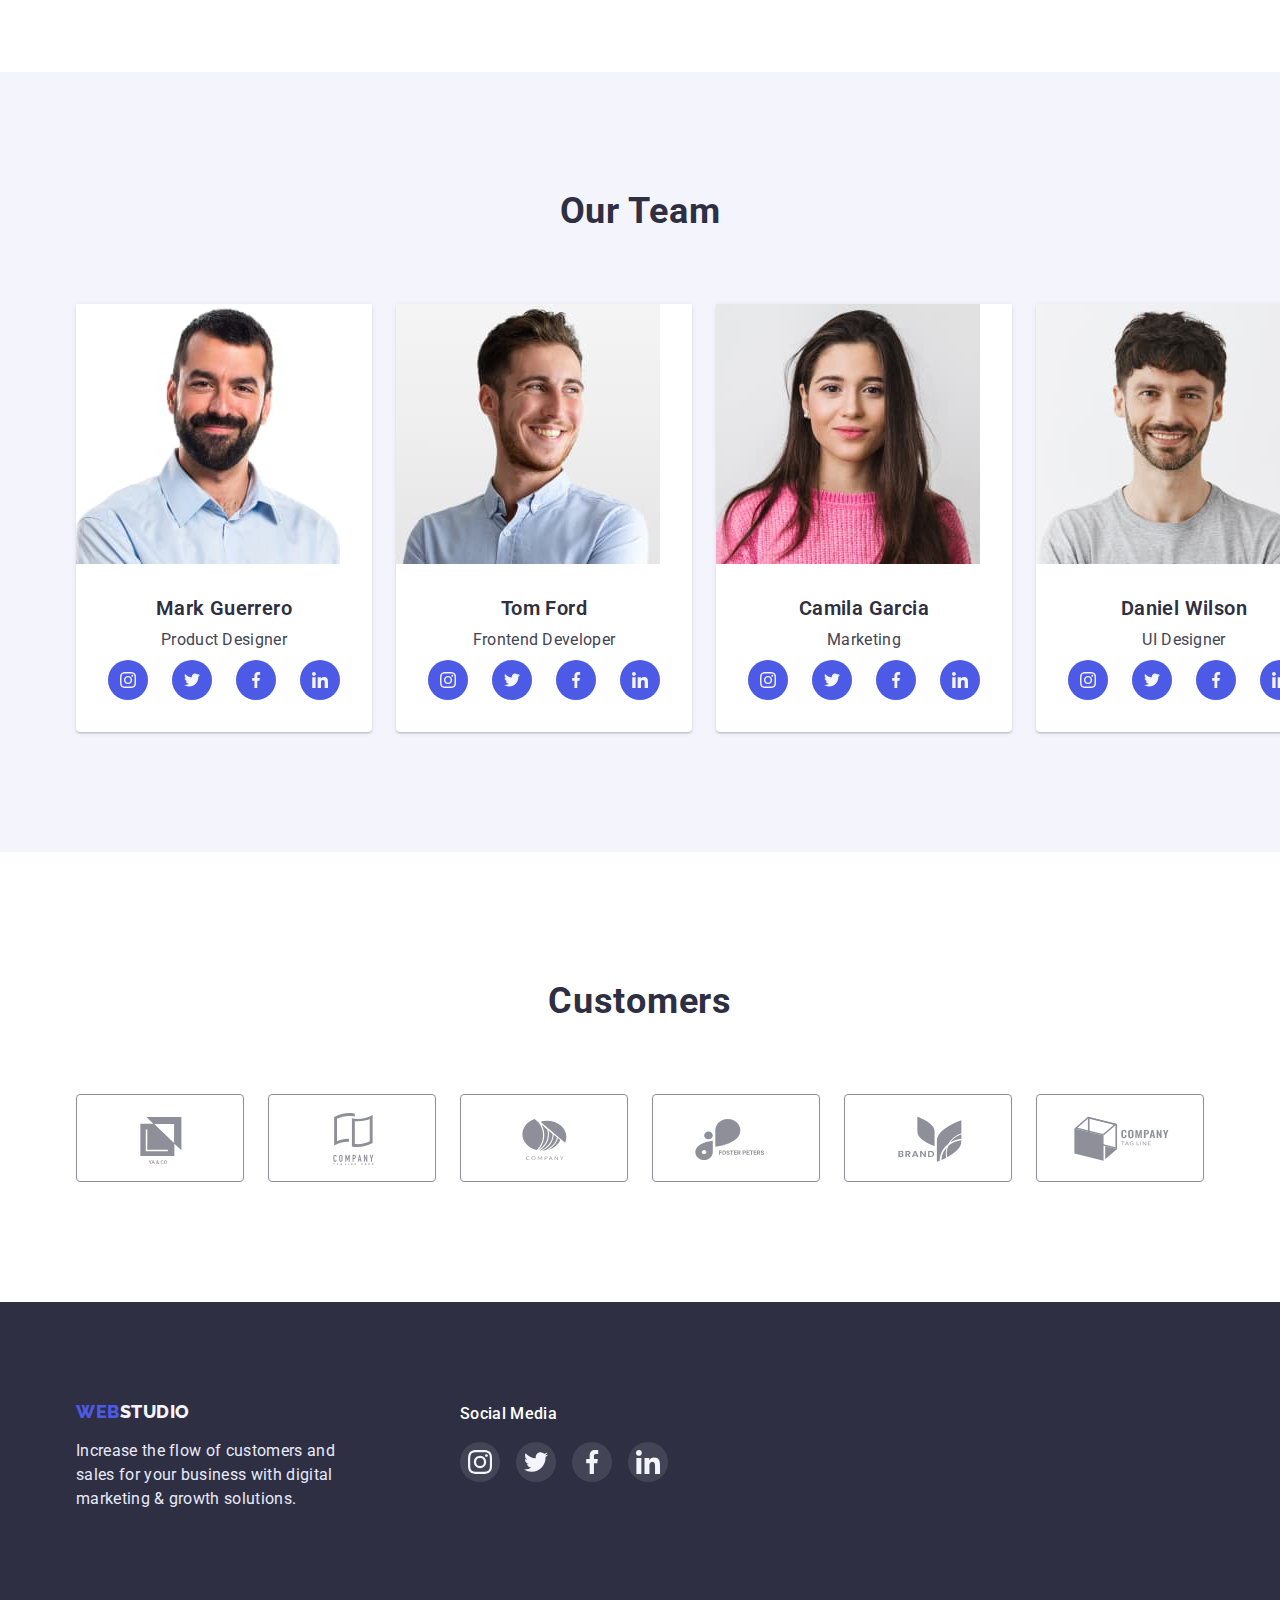
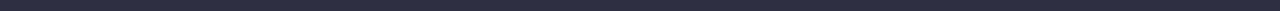
==== commit fcc1fd55: "summary" ====
--- a/index.html
+++ b/index.html
@@ -53,20 +53,20 @@
             <div class="container">
                 <h2 class="visually-hidden">features</h2>
                 <ul class="flex">
-                    <li class="features-list-item antena">
+                    <li class="features-list-item icon-antenna">
                         <h3 class="third-header">Strategy</h3>
                         <p class="text">Our goal is to identify the business
                             problem to walk away with the perfect and creative solution. </p>
                     </li>
-                    <li class="features-list-item clock">
+                    <li class="features-list-item icon-clock">
                         <h3 class="third-header">Punctuality</h3>
                         <p class="text">Bring the key message to the brand's audience for the best price within the shortest possible time.</p>
                     </li>
-                    <li class="features-list-item diagram">
+                    <li class="features-list-item icon-diagram">
                         <h3 class="third-header">Diligence</h3>
                         <p class="text">Research and confirm brands that present the strongest digital growth opportunities and minimize risk.</p>
                     </li>
-                    <li class="features-list-item astronaut">
+                    <li class="features-list-item icon-astronaut">
                         <h3 class="third-header">Technologies</h3>
                         <p class="text">Design practice focused on digital experiences. We bring forth a deep passion for problem-solving.</p>
                     </li>
--- a/css/styles.css
+++ b/css/styles.css
@@ -193,20 +193,32 @@
     margin-bottom: 8px;
 }
 
-.antena::before {
-    background-image: url();
-}
-
-.clock::before {
-    background-image: url();
-}
-
-.diagram::before {
-    background-image: url();
-}
-
-.astronaut::before {
-    background-image: url();
+.icon-antenna::before {
+    background-image: url('../images/antenna.svg');
+    background-repeat: no-repeat;
+    background-size: 64px;
+    background-position: center;
+}
+
+.icon-clock::before {
+    background-image: url('../images/clock.svg');
+    background-repeat: no-repeat;
+    background-size: 64px;
+    background-position: center;
+}
+
+.icon-diagram::before {
+    background-image: url('../images/diagram.svg');
+    background-repeat: no-repeat;
+    background-size: 64px;
+    background-position: center;
+}
+
+.icon-astronaut::before {
+    background-image: url('../images/astronaut.svg');
+    background-repeat: no-repeat;
+    background-size: 64px;
+    background-position: center;
 }
 
 .third-header {
@@ -473,7 +485,8 @@
 .portfolio-button:hover, .portfolio-button:focus {
     color: var(--background);
     background-color: var(--order-hover);
-    /* box-shadow: 0px 3px 1px rgba(0, 0, 0, 0.1), 0px 2px 1px rgba(0, 0, 0, 0.08), 0px 2px 2px rgba(0, 0, 0, 0.12); */
+    border: 1px solid var(--order-hover);
+    box-shadow: 0px 3px 1px rgba(0, 0, 0, 0.1), 0px 2px 1px rgba(0, 0, 0, 0.08), 0px 2px 2px rgba(0, 0, 0, 0.12);
 }
 
 /* ------------Cards------------ */
@@ -489,6 +502,7 @@
     width: calc((100% - 48px) / 3);
     /* margin-right: 24px;
     margin-bottom: 48px; */
+    border: 1px solid var(--cornflower);
     box-shadow: 0px 1px 6px rgba(46, 47, 66, 0.08);
 }
 
